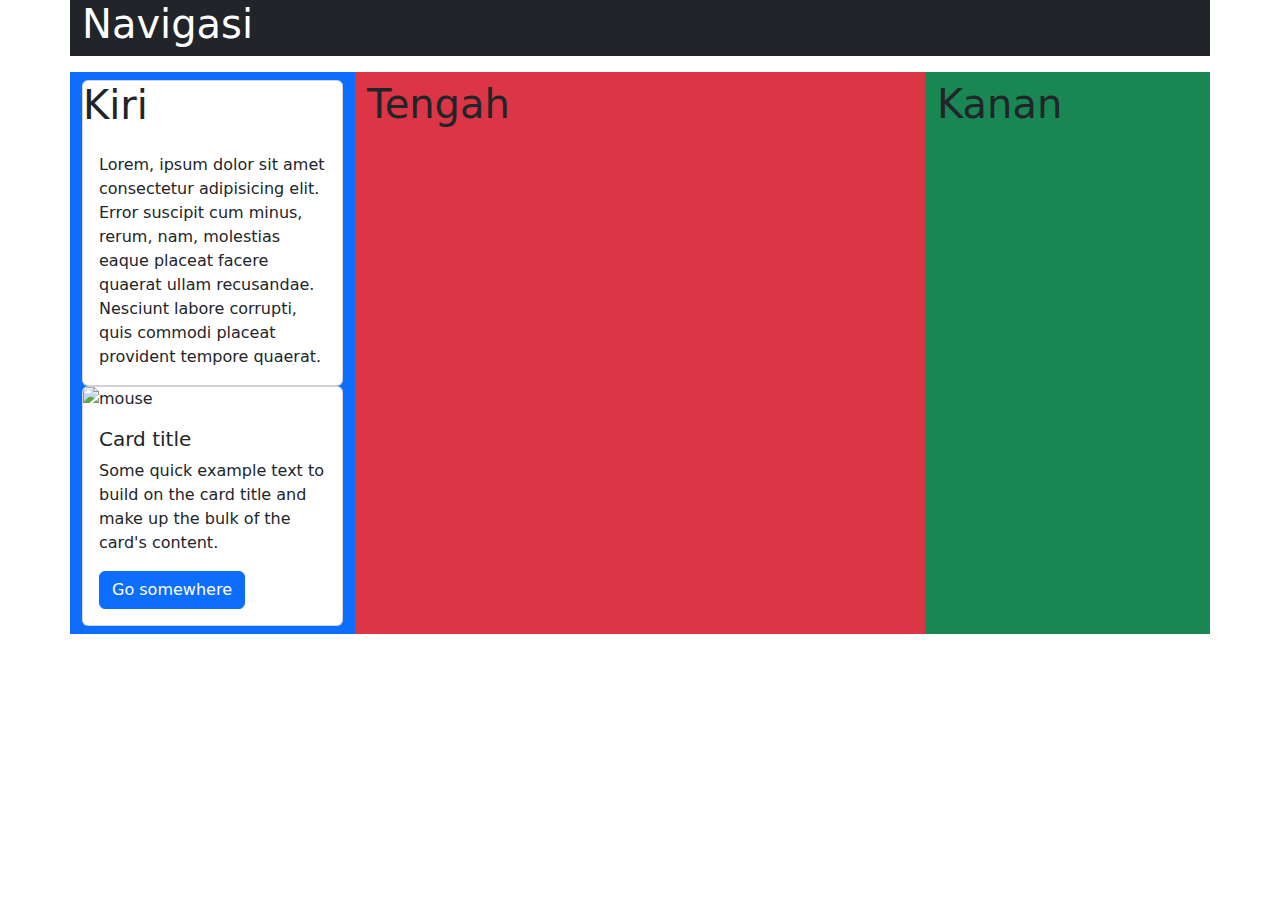
==== index.html @ 5193ee39 "versi 1.0" ====
<!DOCTYPE html>
<html lang="en">
<head>
    <meta charset="UTF-8">
    <meta name="viewport" content="width=device-width, initial-scale=1.0">
    <link rel="stylesheet" href="bootstrap/css/bootstrap.min.css">
    <title>Document</title>

</head>
<body>
    <section class="container">
        <section class="row">
            <section class="col-12 bg-dark text-white">
                <h1>Navigasi</h1>
            </section>
        </section>
        <section class="row mt-3">
            <aside class="col-3 bg-primary py-2">
                <div class="card">
                    <h1 class="card-title  ">Kiri</h1>
                    <div class="card-body">
                        <p class="card-text">Lorem, ipsum dolor sit amet consectetur adipisicing elit. Error suscipit cum minus, rerum, nam, molestias eaque placeat facere quaerat ullam recusandae. Nesciunt labore corrupti, quis commodi placeat provident tempore quaerat.</p>
                    </div>
                </div>
                <div class="card w-100" style="">
                    <img src="..." class="card-img-top" alt="mouse">
                    <div class="card-body">
                      <h5 class="card-title">Card title</h5>
                      <p class="card-text">Some quick example text to build on the card title and make up the bulk of the card's content.</p>
                      <a href="#" class="btn btn-primary">Go somewhere</a>
                    </div>
                  </div>
            </aside>

            <article class="col-6 bg-danger py-2">
                <h1>Tengah</h1>
            </article>

            <aside class="col-3 bg-success py-2">
                <h1>Kanan</h1>
            </aside>
        </section>
    </section>
    
</body>
</html>
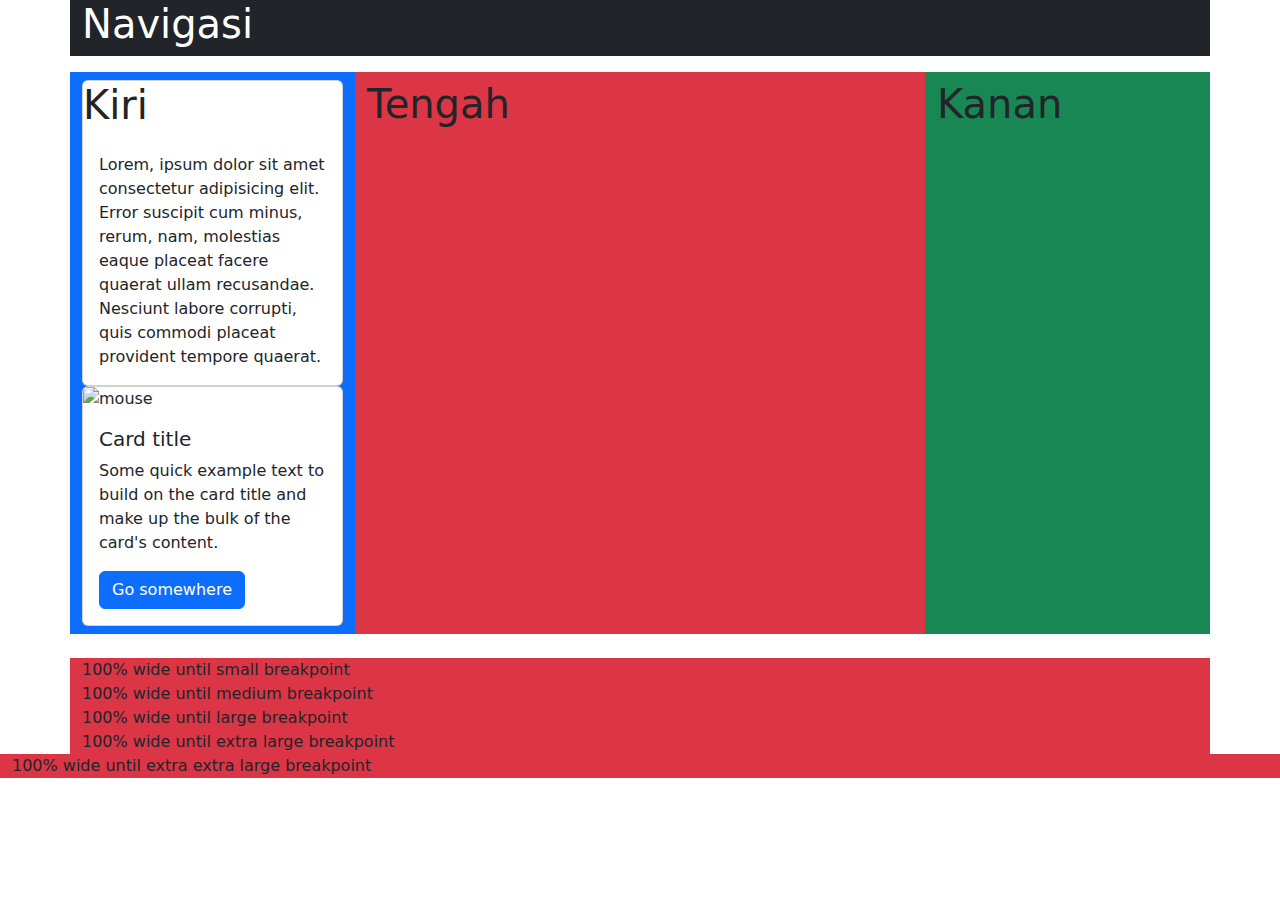
==== commit a90ed406: "lastest version" ====
--- a/index.html
+++ b/index.html
@@ -22,7 +22,7 @@
                         <p class="card-text">Lorem, ipsum dolor sit amet consectetur adipisicing elit. Error suscipit cum minus, rerum, nam, molestias eaque placeat facere quaerat ullam recusandae. Nesciunt labore corrupti, quis commodi placeat provident tempore quaerat.</p>
                     </div>
                 </div>
-                <div class="card w-100" style="">
+                <div class="card w-100">
                     <img src="..." class="card-img-top" alt="mouse">
                     <div class="card-body">
                       <h5 class="card-title">Card title</h5>
@@ -41,6 +41,14 @@
             </aside>
         </section>
     </section>
+        <br>
+    <section>
+        <div class="container-sm bg-danger">100% wide until small breakpoint</div>
+        <div class="container-md bg-danger">100% wide until medium breakpoint</div>
+        <div class="container-lg bg-danger">100% wide until large breakpoint</div>
+        <div class="container-xl bg-danger">100% wide until extra large breakpoint</div>
+        <div class="container-xxl bg-danger">100% wide until extra extra large breakpoint</div>
+    </section>
     
 </body>
 </html>